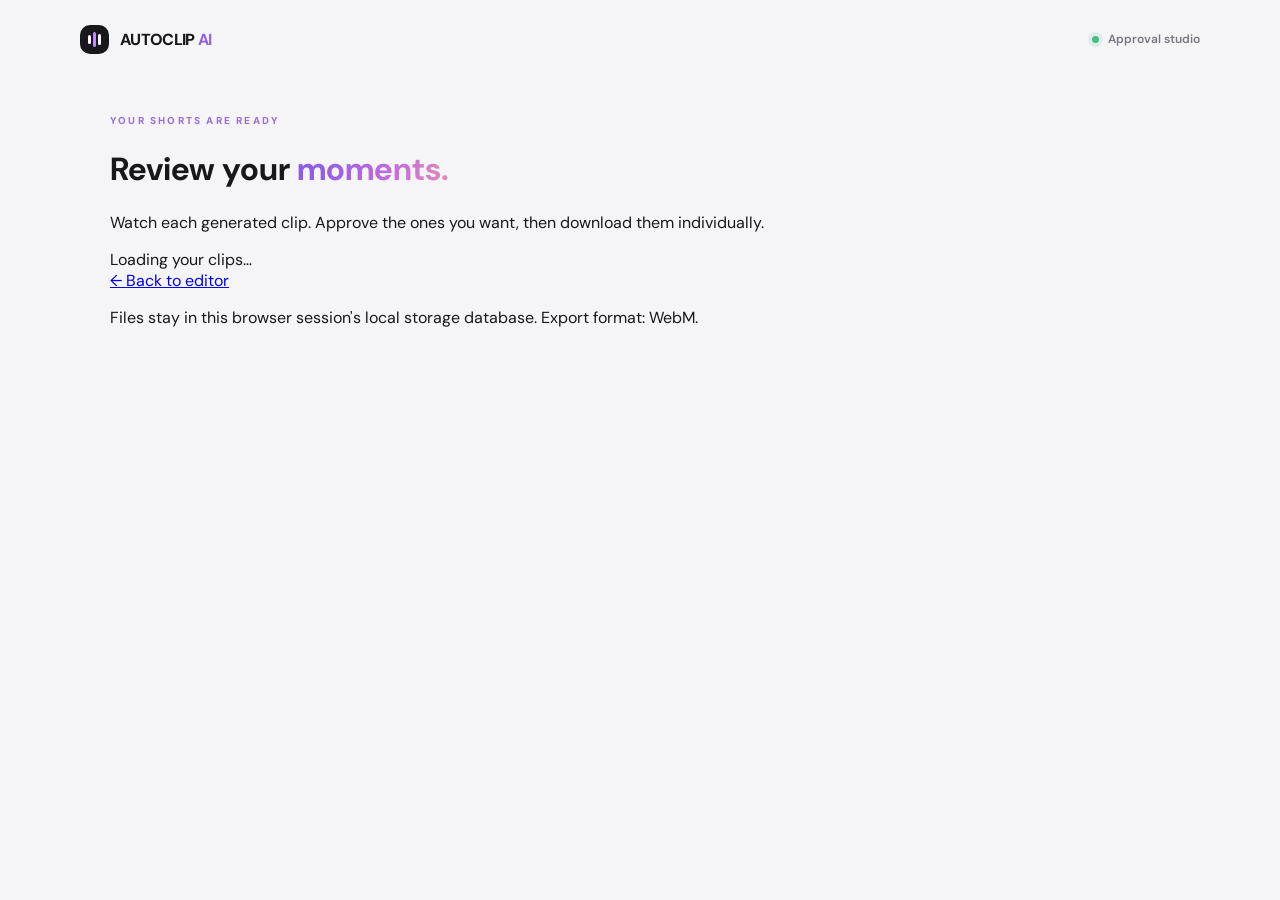
==== approval.html @ 0d30a142 "Add separate AUTOCLIP approval page" ====
<!doctype html>
<html lang="en">
<head>
<meta charset="UTF-8"><meta name="viewport" content="width=device-width,initial-scale=1">
<meta name="theme-color" content="#f5f5f7"><title>AUTOCLIP AI — Review your Shorts</title>
<link rel="preconnect" href="https://fonts.googleapis.com"><link rel="preconnect" href="https://fonts.gstatic.com" crossorigin>
<link href="https://fonts.googleapis.com/css2?family=DM+Sans:wght@400;500;600;700;800&display=swap" rel="stylesheet">
<link rel="stylesheet" href="style.css">
</head>
<body>
<header class="topbar"><a class="brand" href="index.html"><span class="brand-mark"><span></span><span></span><span></span></span><span>AUTOCLIP <b>AI</b></span></a><div class="top-right"><span class="status-dot"></span><span>Approval studio</span></div></header>
<main class="approval-main">
<div class="eyebrow">YOUR SHORTS ARE READY</div>
<h1 class="approval-title">Review your <span class="gradient-text">moments.</span></h1>
<p class="approval-copy">Watch each generated clip. Approve the ones you want, then download them individually.</p>
<div id="approval-status" class="approval-status">Loading your clips…</div>
<div id="clip-grid" class="clip-grid"></div>
<div class="approval-footer"><a class="back-link" href="index.html">← Back to editor</a><p>Files stay in this browser session's local storage database. Export format: WebM.</p></div>
</main>
<script src="approval.js"></script>
</body></html>
---- style.css ----
:root{--ink:#17171c;--muted:#777783;--line:rgba(27,27,35,.09);--purple:#8b5cf6;--pink:#d36bea;--surface:rgba(255,255,255,.78);--shadow:0 22px 70px rgba(45,35,75,.09)}*{box-sizing:border-box}body{margin:0;min-height:100vh;background:#f5f5f8;color:var(--ink);font-family:"DM Sans",-apple-system,BlinkMacSystemFont,"Segoe UI",sans-serif;overflow-x:hidden}.ambient{position:fixed;z-index:-1;border-radius:50%;filter:blur(80px);opacity:.42;pointer-events:none}.ambient-one{width:420px;height:420px;background:#e7d9ff;top:90px;left:-180px}.ambient-two{width:420px;height:420px;background:#f9ddf1;right:-190px;top:400px}.topbar{height:78px;max-width:1180px;margin:auto;padding:0 30px;display:flex;align-items:center;justify-content:space-between}.brand{display:flex;align-items:center;gap:11px;text-decoration:none;color:var(--ink);font-size:16px;font-weight:800;letter-spacing:-.7px}.brand b{color:#9160e9}.brand-mark{width:29px;height:29px;border-radius:10px;background:#17171c;display:flex;align-items:center;justify-content:center;gap:2px}.brand-mark span{width:3px;border-radius:4px;background:#fff}.brand-mark span:nth-child(1){height:9px}.brand-mark span:nth-child(2){height:15px;background:#c18bff}.brand-mark span:nth-child(3){height:11px}.top-right{display:flex;align-items:center;gap:9px;color:#777783;font-size:12px;font-weight:600}.status-dot{width:7px;height:7px;border-radius:50%;background:#45bd86;display:inline-block;box-shadow:0 0 0 4px rgba(69,189,134,.12)}.avatar{margin-left:8px;width:31px;height:31px;border-radius:50%;background:#e9defb;color:#7546c9;display:grid;place-items:center;font-weight:800}main{max-width:1120px;margin:0 auto;padding:36px 30px 75px}.screen{display:none;animation:rise .55s cubic-bezier(.2,.8,.2,1)}.screen.active{display:block}@keyframes rise{from{opacity:0;transform:translateY(14px)}to{opacity:1;transform:translateY(0)}}.hero{text-align:center;max-width:740px;margin:35px auto 0}.eyebrow{font-size:10px;font-weight:800;letter-spacing:2.2px;color:#9870d7;display:flex;align-items:center;gap:7px}.hero .eyebrow{justify-content:center}.sparkle{font-size:14px}.hero h1{font-size:clamp(42px,6vw,68px);line-height:1.04;letter-spacing:-3.8px;margin:20px 0 16px;font-weight:800}.gradient-text{background:linear-gradient(100deg,#8d5be8 10%,#c16bdc 60%,#e18ab9);-webkit-background-clip:text;background-clip:text;color:transparent}.hero-copy{font-size:15px;line-height:1.7;color:#777783;max-width:510px;margin:0 auto}.url-card{margin:34px auto 0;max-width:680px;padding:21px 22px 16px;text-align:left;border:1px solid rgba(255,255,255,.95);background:var(--surface);backdrop-filter:blur(22px);border-radius:23px;box-shadow:var(--shadow)}.url-label{display:flex;align-items:center;gap:8px;font-size:9px;letter-spacing:1.5px;font-weight:800;color:#8a8994;margin-bottom:12px}.youtube-icon{display:grid;place-items:center;background:#ff334d;color:#fff;width:20px;height:14px;border-radius:5px;font-size:9px}.url-entry{display:flex;gap:10px}.url-entry input,.creator-input{min-width:0;flex:1;border:1px solid var(--line);background:#fff;border-radius:13px;padding:0 16px;height:51px;font:500 14px inherit;outline:none;color:var(--ink);transition:.2s}.url-entry input:focus,.creator-input:focus{border-color:#b48be9;box-shadow:0 0 0 4px rgba(154,103,224,.1)}input::placeholder{color:#aaa9b3}.primary-btn{border:0;border-radius:13px;padding:0 22px;height:51px;background:linear-gradient(110deg,#8755e4,#b66cdd);color:#fff;font:700 13px inherit;cursor:pointer;box-shadow:0 8px 20px rgba(143,88,218,.23);transition:transform .2s,box-shadow .2s;white-space:nowrap}.primary-btn:hover{transform:translateY(-2px);box-shadow:0 12px 24px rgba(143,88,218,.3)}.primary-btn span{font-size:18px;margin-left:12px}.input-hint{font-size:10px;color:#a09faa;margin:10px 0 0 2px}.input-hint.error{color:#d34e68}.trust-row{display:flex;align-items:center;justify-content:center;gap:13px;margin:21px 0 0;color:#888792;font-size:10px;font-weight:600}.trust-row span{color:#a16be8}.trust-row i{height:3px;width:3px;border-radius:50%;background:#c5c1cc}.preview-strip{display:flex;align-items:center;justify-content:center;gap:17px;margin:64px auto 0;max-width:590px}.preview-card{background:rgba(255,255,255,.68);border:1px solid white;border-radius:19px;padding:9px;box-shadow:0 14px 45px rgba(38,30,59,.07)}.preview-main{width:265px;transform:rotate(-2deg)}.preview-side{width:170px;transform:rotate(3deg);margin-top:35px}.fake-video{height:145px;border-radius:12px;overflow:hidden;position:relative;background:linear-gradient(180deg,#b4a4a1,#8b9979 55%,#303d32)}.fake-sun{position:absolute;width:45px;height:45px;border-radius:50%;background:#ffe0a2;filter:blur(12px);top:30px;right:55px}.fake-hill{position:absolute;bottom:-40px;left:-10px;width:120%;height:100px;background:#384d3d;transform:rotate(-7deg);border-radius:50%}.play-orb{position:absolute;top:50%;left:50%;transform:translate(-50%,-50%);width:35px;height:35px;border-radius:50%;background:rgba(255,255,255,.78);display:grid;place-items:center;color:#8d62c9;font-size:12px}.fake-caption{position:absolute;bottom:13px;left:0;right:0;text-align:center;color:#fff;font-size:10px;font-weight:800;text-shadow:0 2px 5px #222}.preview-meta{padding:9px 4px 2px;display:flex;justify-content:space-between;gap:8px;font-size:7px;color:#a09da8;letter-spacing:.7px;font-weight:700}.preview-meta b{color:#77717f;letter-spacing:0;font-size:8px}.mini-stack{height:145px;display:flex;flex-direction:column;gap:4px}.mini-face,.mini-game{border-radius:9px;flex:1;display:grid;place-items:center;font-size:9px;font-weight:800;color:#fff;letter-spacing:1px}.mini-face{background:linear-gradient(135deg,#d5a58e,#5c5063)}.mini-game{background:linear-gradient(135deg,#647a65,#343f3a)}.section-heading{display:flex;align-items:flex-start;gap:18px;margin:24px 0 32px}.back-btn{width:40px;height:40px;border:1px solid var(--line);background:rgba(255,255,255,.8);border-radius:13px;font-size:20px;cursor:pointer;color:#6f647c}.section-heading h2{font-size:38px;letter-spacing:-1.8px;margin:7px 0 5px}.section-heading p{color:var(--muted);font-size:13px;margin:0}.template-grid{display:grid;grid-template-columns:repeat(3,1fr);gap:17px}.template-card{border:1px solid rgba(255,255,255,.9);background:rgba(255,255,255,.72);border-radius:19px;padding:10px;text-align:left;cursor:pointer;box-shadow:0 10px 35px rgba(37,29,55,.04);transition:.22s;color:var(--ink)}.template-card:hover{transform:translateY(-4px);box-shadow:var(--shadow)}.template-card.selected{border:1.5px solid #a978e8;box-shadow:0 0 0 3px rgba(167,120,232,.11),var(--shadow)}.template-preview{height:245px;border-radius:13px;overflow:hidden;position:relative;background:#303832}.mock-game{position:absolute;inset:0;background:linear-gradient(180deg,#9c9a82,#6e815f 48%,#293d30);overflow:hidden}.mock-sky{position:absolute;top:0;left:0;right:0;height:55%;background:linear-gradient(180deg,#9e9d91,#d0b88c 60%,transparent)}.mock-ground{position:absolute;bottom:-25px;left:-10%;width:125%;height:55%;background:linear-gradient(130deg,#344a35,#6e8050 48%,#283b2b);border-radius:45% 55% 0 0}.mock-person{position:absolute;bottom:20px;left:39%;width:48px;height:110px;border-radius:24px 24px 10px 10px;background:linear-gradient(90deg,#282c2a,#55534b);transform:rotate(8deg)}.mock-person:before{content:"";position:absolute;width:35px;height:35px;top:-27px;left:7px;border-radius:50%;background:#b78d70}.mock-subtitle{position:absolute;bottom:13px;left:0;right:0;text-align:center;color:#fff;font-size:11px;font-weight:800;text-shadow:0 2px 4px #222}.mock-face{position:absolute;width:69px;height:69px;border:2px solid #c18aff;border-radius:50%;background:linear-gradient(140deg,#d4a28a,#353248);display:grid;place-items:center;color:white;font-size:9px;font-weight:800;letter-spacing:.6px;box-shadow:0 0 0 3px rgba(178,124,235,.18)}.face-right{right:10px;bottom:12px}.face-left{left:10px;bottom:12px}.layout-stacked{display:flex;flex-direction:column}.layout-stacked .mock-game{position:relative;height:54%;flex:none}.wide-face{position:relative;inset:auto;width:100%;height:46%;border:0;border-radius:0;box-shadow:none;background:linear-gradient(135deg,#d0a18c,#4a405b);font-size:12px}.template-info{display:flex;align-items:center;gap:10px;padding:13px 5px 5px}.template-number{font-size:10px;color:#a179d6;font-weight:800}.template-info span:nth-child(2){display:flex;flex-direction:column;gap:4px;flex:1}.template-info b{font-size:12px}.template-info small{font-size:9px;color:#888691}.select-check{width:19px;height:19px;border-radius:50%;display:grid;place-items:center;background:#8d5de2;color:#fff;font-size:11px;opacity:0}.selected .select-check{opacity:1}.options-panel{margin-top:22px;padding:22px;border-radius:19px;background:rgba(255,255,255,.7);border:1px solid white;display:grid;grid-template-columns:1.1fr 1fr;gap:28px;box-shadow:0 10px 35px rgba(37,29,55,.04)}.option-title{display:flex;justify-content:space-between;align-items:center;gap:10px}.option-title>div{display:flex;flex-direction:column;gap:4px}.option-title b{font-size:13px}.option-title small{font-size:10px;color:#92909a}.pill{font-size:8px;letter-spacing:.7px;color:#8b60c9;background:#f0e8fc;padding:6px 9px;border-radius:20px;font-weight:800;white-space:nowrap}.caption-options{display:flex;gap:9px;margin-top:15px}.caption-choice{border:1px solid var(--line);background:#fff;border-radius:11px;min-width:83px;padding:8px 11px;display:flex;align-items:center;gap:8px;cursor:pointer;color:#66616e}.caption-choice.active{border-color:#ae83e5;background:#faf7ff;color:#6845a0}.caption-choice span{font-size:9px;font-weight:700}.sample-bold{font-size:18px;color:#24222a;font-weight:900;text-shadow:1px 1px #c8a1ff}.sample-clean{font-size:18px;font-weight:500}.sample-highlight{font-size:18px;font-weight:900;color:#a05be5}.creator-input{width:100%;margin-top:15px;height:41px;font-size:12px}.bottom-actions{display:flex;justify-content:space-between;align-items:center;margin-top:22px}.selection-note{font-size:10px;color:#8b8994;display:flex;align-items:center;gap:9px}.selection-note .status-dot{width:6px;height:6px}.review-card{display:flex;align-items:center;gap:15px;padding:17px 19px;background:rgba(255,255,255,.75);border:1px solid white;border-radius:16px;margin:11px 0;box-shadow:0 8px 25px rgba(37,29,55,.035)}.review-icon{width:39px;height:39px;border-radius:12px;background:#f0e8fc;color:#8e5bd4;display:grid;place-items:center;font-weight:800}.review-card div:last-child{display:flex;flex-direction:column;gap:5px;min-width:0}.review-label{font-size:8px;letter-spacing:1.2px;color:#9995a1;font-weight:800}.review-card b{font-size:12px;overflow-wrap:anywhere}.notice{margin:18px 0;padding:14px 16px;display:flex;gap:10px;border-radius:13px;background:#f0eafa;color:#7b6598;font-size:11px;line-height:1.6}.notice p{margin:0}.full-btn{width:100%;margin-top:8px}footer{max-width:1180px;margin:0 auto;padding:20px 30px 28px;border-top:1px solid rgba(35,30,48,.06);display:flex;justify-content:space-between;color:#aaa7b1;font-size:8px;letter-spacing:1.2px;font-weight:800}footer b{color:#a46de3}@media(max-width:720px){.topbar{height:66px;padding:0 18px}main{padding:24px 18px 55px}.hero{margin-top:34px}.hero h1{letter-spacing:-2.5px}.hero-copy{font-size:13px}.url-card{padding:16px;border-radius:18px}.url-entry{flex-direction:column}.url-entry input{height:48px}.primary-btn{height:48px}.preview-strip{margin-top:48px}.preview-main{width:220px}.preview-side{width:130px}.fake-video,.mini-stack{height:120px}.section-heading h2{font-size:30px}.template-grid{grid-template-columns:1fr;gap:12px}.template-card{display:flex;gap:12px;align-items:center}.template-preview{width:112px;height:150px;flex:none}.template-info{padding:0;flex:1}.template-info small{line-height:1.4}.mock-face{width:45px;height:45px;font-size:7px}.mock-person{transform:scale(.7);transform-origin:bottom center}.options-panel{grid-template-columns:1fr;padding:17px;gap:22px}.bottom-actions{gap:10px}.selection-note{font-size:9px}.bottom-actions .primary-btn{padding:0 16px}.trust-row{font-size:9px;gap:8px}footer{padding:18px;}}@media(max-width:390px){.preview-side{display:none}.preview-main{width:235px}.caption-options{gap:5px}.caption-choice{min-width:0;padding:8px}.caption-choice span{font-size:8px}}
.local-editor{margin-top:18px;padding:20px;border-radius:19px;background:rgba(255,255,255,.76);border:1px solid white;box-shadow:0 10px 35px rgba(37,29,55,.04)}.upload-zone{margin-top:16px;min-height:115px;border:1.5px dashed #c8b1e8;border-radius:15px;background:#fbf9ff;display:flex;flex-direction:column;align-items:center;justify-content:center;gap:6px;cursor:pointer}.upload-zone input{display:none}.upload-zone b{font-size:12px}.upload-zone small{font-size:10px;color:#9994a3}.upload-symbol{width:30px;height:30px;border-radius:10px;background:#eee5fb;color:#8755d4;display:grid;place-items:center;font-size:21px}#source-video{display:none;width:100%;max-height:250px;margin-top:14px;border-radius:12px;background:#17171c}.trim-row{display:grid;grid-template-columns:1fr 1fr;gap:12px;margin-top:14px}.trim-row label{display:flex;flex-direction:column;gap:6px;font-size:10px;color:#85818e;font-weight:700}.trim-row input{height:40px;border:1px solid var(--line);border-radius:10px;padding:0 10px;font:inherit;color:var(--ink);background:white}.download-link{display:block;text-align:center;margin-top:15px;color:#8053c5;font-size:12px;font-weight:800;text-decoration:none}.download-link:hover{text-decoration:underline}@media(max-width:720px){.local-editor{padding:15px}}
#facecam-video{display:none}.secondary-upload{min-height:86px;margin-top:10px}.primary-btn:disabled{opacity:.55;cursor:not-allowed;transform:none;box-shadow:none}.local-editor video{max-width:100%}

.secondary-auto-btn{width:100%;height:43px;margin-top:13px;border:1px solid #d8c7ee;border-radius:11px;background:#faf7ff;color:#7950b8;font:700 12px inherit;cursor:pointer}.secondary-auto-btn:disabled{opacity:.55;cursor:wait}.caption-toggle{display:flex;align-items:center;gap:11px;margin:13px 2px 5px;padding:12px;border:1px solid var(--line);border-radius:12px;background:#fff;cursor:pointer}.caption-toggle input{accent-color:#8b5cf6;width:16px;height:16px}.caption-toggle span{display:flex;flex-direction:column;gap:4px}.caption-toggle b{font-size:11px}.caption-toggle small{font-size:9px;color:#92909a}
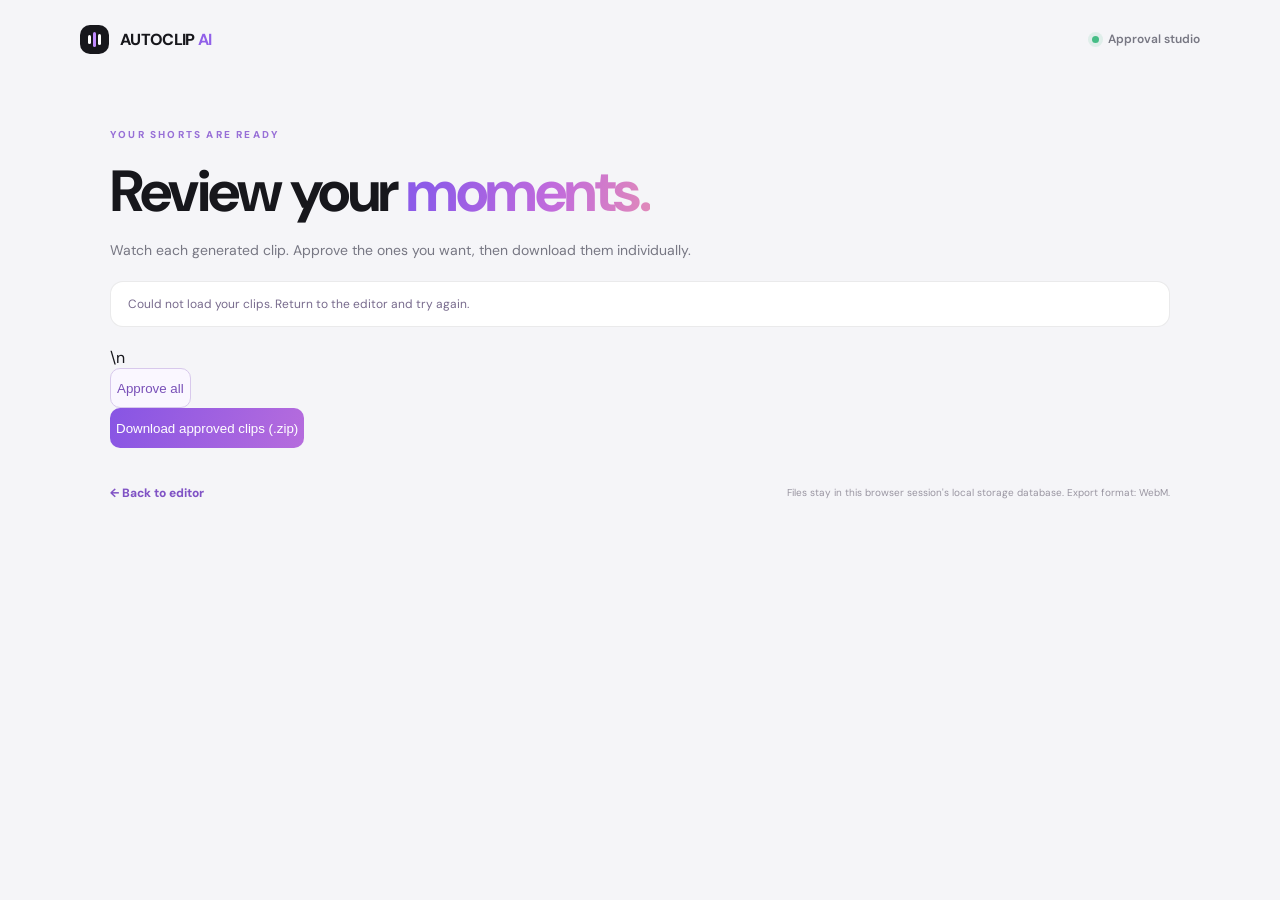
==== commit b86c97eb: "Add approve-all and batch download controls" ====
--- a/approval.html
+++ b/approval.html
@@ -13,7 +13,7 @@
 <div class="eyebrow">YOUR SHORTS ARE READY</div>
 <h1 class="approval-title">Review your <span class="gradient-text">moments.</span></h1>
 <p class="approval-copy">Watch each generated clip. Approve the ones you want, then download them individually.</p>
-<div id="approval-status" class="approval-status">Loading your clips…</div>
+<div id="approval-status" class="approval-status">Loading your clips…</div>\n<div class="approval-bulk-actions"><button id="approve-all" class="approve-btn">Approve all</button><button id="download-approved" class="download-clip-btn" disabled>Download approved clips (.zip)</button></div>
 <div id="clip-grid" class="clip-grid"></div>
 <div class="approval-footer"><a class="back-link" href="index.html">← Back to editor</a><p>Files stay in this browser session's local storage database. Export format: WebM.</p></div>
 </main>
--- a/style.css
+++ b/style.css
@@ -3,3 +3,27 @@
 #facecam-video{display:none}.secondary-upload{min-height:86px;margin-top:10px}.primary-btn:disabled{opacity:.55;cursor:not-allowed;transform:none;box-shadow:none}.local-editor video{max-width:100%}
 
 .secondary-auto-btn{width:100%;height:43px;margin-top:13px;border:1px solid #d8c7ee;border-radius:11px;background:#faf7ff;color:#7950b8;font:700 12px inherit;cursor:pointer}.secondary-auto-btn:disabled{opacity:.55;cursor:wait}.caption-toggle{display:flex;align-items:center;gap:11px;margin:13px 2px 5px;padding:12px;border:1px solid var(--line);border-radius:12px;background:#fff;cursor:pointer}.caption-toggle input{accent-color:#8b5cf6;width:16px;height:16px}.caption-toggle span{display:flex;flex-direction:column;gap:4px}.caption-toggle b{font-size:11px}.caption-toggle small{font-size:9px;color:#92909a}
+
+/* Batch clip review */
+.clip-count-label{display:flex;align-items:center;justify-content:space-between;gap:12px;margin:14px 0;padding:12px;border:1px solid var(--line);border-radius:12px;background:#fff;font-size:11px;font-weight:700;color:#696575}
+.clip-count-label select{border:1px solid var(--line);border-radius:9px;background:#faf9fc;padding:9px 12px;color:var(--ink);font:600 12px inherit}
+.approval-main{max-width:1120px;margin:0 auto;padding:50px 30px 80px}
+.approval-title{font-size:clamp(38px,5vw,58px);letter-spacing:-2.5px;margin:12px 0}
+.approval-copy{color:var(--muted);font-size:14px;margin:0 0 22px}
+.approval-status{padding:14px 17px;background:#fff;border:1px solid var(--line);border-radius:13px;color:#786b8d;font-size:12px;margin-bottom:20px}
+.clip-grid{display:grid;grid-template-columns:repeat(auto-fit,minmax(230px,1fr));gap:17px}
+.clip-review-card{padding:12px;border:1px solid #fff;border-radius:18px;background:rgba(255,255,255,.82);box-shadow:0 10px 35px rgba(37,29,55,.06);min-width:0}
+.clip-review-heading{display:flex;justify-content:space-between;align-items:center;gap:8px;margin:2px 2px 10px}
+.clip-review-heading b{font-size:11px;letter-spacing:1px}.clip-review-heading span{font-size:10px;color:#8b8793}
+.clip-review-card video{width:100%;aspect-ratio:9/16;max-height:440px;object-fit:contain;background:#111;border-radius:12px;display:block}
+.clip-meta{font-size:10px;color:#8a8592;margin:10px 2px}
+.clip-actions{display:flex;gap:8px}
+.approve-btn,.download-clip-btn{flex:1;display:grid;place-items:center;min-height:40px;border-radius:10px;border:1px solid #d8c9ec;background:#faf7ff;color:#7950b8;font:700 11px inherit;text-decoration:none;cursor:pointer}
+.approve-btn.approved{background:#eef9f2;border-color:#bce4ca;color:#267c4a}
+.download-clip-btn{background:linear-gradient(110deg,#8755e4,#b66cdd);color:white;border:0}
+.download-clip-btn[hidden]{display:none}
+.approval-footer{display:flex;justify-content:space-between;align-items:center;gap:15px;margin-top:28px}
+.back-link{color:#8053c5;text-decoration:none;font-size:12px;font-weight:800}
+.approval-footer p{font-size:10px;color:#9995a1}
+@media(max-width:720px){.approval-main{padding:28px 18px 55px}.approval-footer{align-items:flex-start;flex-direction:column}.clip-grid{grid-template-columns:repeat(2,minmax(0,1fr))}.clip-review-card{padding:8px}}
+@media(max-width:430px){.clip-grid{grid-template-columns:1fr}.clip-review-card video{max-height:520px}}
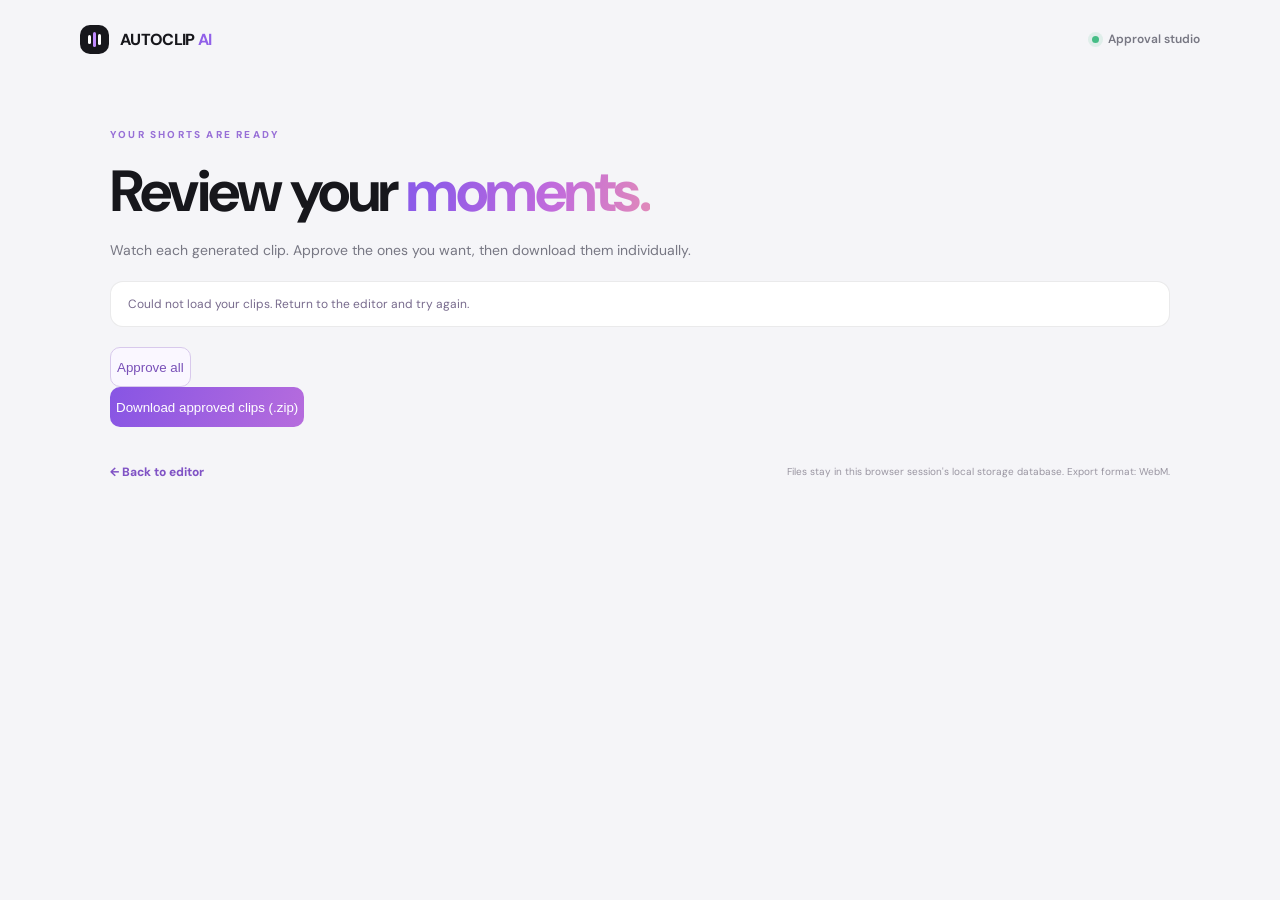
==== commit 5c28ec4c: "Polish approval page markup" ====
--- a/approval.html
+++ b/approval.html
@@ -13,7 +13,8 @@
 <div class="eyebrow">YOUR SHORTS ARE READY</div>
 <h1 class="approval-title">Review your <span class="gradient-text">moments.</span></h1>
 <p class="approval-copy">Watch each generated clip. Approve the ones you want, then download them individually.</p>
-<div id="approval-status" class="approval-status">Loading your clips…</div>\n<div class="approval-bulk-actions"><button id="approve-all" class="approve-btn">Approve all</button><button id="download-approved" class="download-clip-btn" disabled>Download approved clips (.zip)</button></div>
+<div id="approval-status" class="approval-status">Loading your clips…</div>
+<div class="approval-bulk-actions"><button id="approve-all" class="approve-btn">Approve all</button><button id="download-approved" class="download-clip-btn" disabled>Download approved clips (.zip)</button></div>
 <div id="clip-grid" class="clip-grid"></div>
 <div class="approval-footer"><a class="back-link" href="index.html">← Back to editor</a><p>Files stay in this browser session's local storage database. Export format: WebM.</p></div>
 </main>
